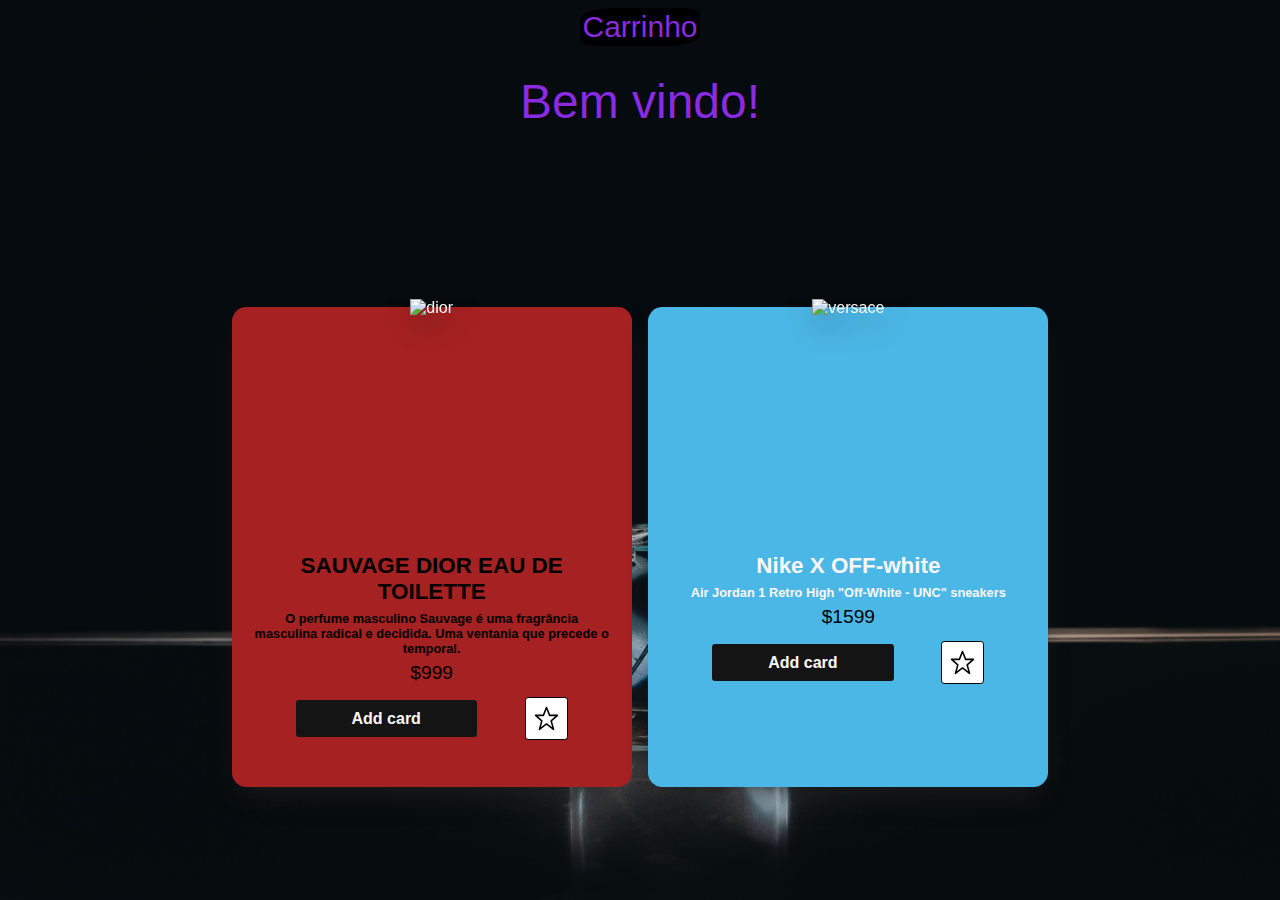
==== localStorageProject/Loja/index.html @ 0d5efc06 "Add files via upload" ====
<!DOCTYPE html>
<html lang="en">
<head>
    <link rel="stylesheet" href="style.css">
    <meta charset="UTF-8">
    <meta http-equiv="X-UA-Compatible" content="IE=edge">
    <meta name="viewport" content="width=device-width, initial-scale=1.0">
    <title>Loja</title>
    <script src="https://code.jquery.com/jquery-3.7.0.js"></script>
    <link href="https://cdn.jsdelivr.net/npm/bootstrap@5.0.2/dist/css/bootstrap.min.css" rel="stylesheet" integrity="sha384-EVSTQN3/azprG1Anm3QDgpJLIm9Nao0Yz1ztcQTwFspd3yD65VohhpuuCOmLASjC" crossorigin="anonymous">
    <script src="https://cdn.jsdelivr.net/npm/bootstrap@5.0.2/dist/js/bootstrap.bundle.min.js" integrity="sha384-MrcW6ZMFYlzcLA8Nl+NtUVF0sA7MsXsP1UyJoMp4YLEuNSfAP+JcXn/tWtIaxVXM" crossorigin="anonymous"></script>
</head>
<body style="background-image: url(../Imagens/fun2.avif); background-size: cover;">
    

    <a style="border: solid 2px black; border-radius: 30% 15%; background-color: black; color:blueviolet; margin-top: 8px; font-size: 30px;" href="../Carrinho">Carrinho</a>

    <div>
        <h5 id="perfil"></h5>
    <div class="idPerfil">
        <span id="idPerfil"></span>
    </div>
    </div>
<br>
         <p class="esc1">Bem vindo!<span id="user"></span></p>
<br>
<br>
        <h2 style="margin-right: 1550px; color: blueviolet; text-shadow: 1px 1px 1px black; ">Perfumes:</h2>

        <main class="container">
            <section class="card">
    <div  class="product-image">
        <img  src="https://acdn.mitiendanube.com/stores/001/487/363/products/sauvage1-03086d6e72ae1c4bc616155715917106-1024-1024.png" alt="dior" draggable="false" />
    </div>
    <div class="product-info">
        <h2 style="color: black;">SAUVAGE DIOR EAU DE TOILETTE</h2>
         <p style="color: black;">O perfume masculino Sauvage é uma fragrância masculina radical e decidida. Uma ventania que precede o temporal.</p>
    <div class="price">$999</div>
    </div>
    <div class="btn">
        <button class="buy-btn">Add card</button>
        <button class="fav">
            <svg class="svg" id="i-star" xmlns="http://www.w3.org/2000/svg" viewBox="0 0 32 32" stroke="#000" stroke-linecap="round" stroke-linejoin="round" stroke-width="2">
                <path d="M16 2 L20 12 30 12 22 19 25 30 16 23 7 30 10 19 2 12 12 12 Z" />
            </svg>
        </button>
    </div>
            </section>
            <section class="card card-blue">
    <div class="product-image">
        <img src="https://res.cloudinary.com/beleza-na-web/image/upload/w_1500,f_auto,fl_progressive,q_auto:eco,w_800/v1/imagens/product/20054390/fcecd439-46fd-4a77-82e8-6107319baeef-eros-versace-eau-de-parfum-perfume-masculino-50ml.png" alt="versace" draggable="false" />
    </div>
    <div class="product-info">
        <h2>Nike X OFF-white</h2>
         <p>Air Jordan 1 Retro High "Off-White - UNC" sneakers</p>
    <div class="price">$1599</div>
    </div>
    <div class="btn">
        <button class="buy-btn">Add card</button>
        <button class="fav">
            <svg class="svg" id="i-star" xmlns="http://www.w3.org/2000/svg" viewBox="0 0 32 32" stroke="#000" stroke-linecap="round" stroke-linejoin="round" stroke-width="2">
                <path d="M16 2 L20 12 30 12 22 19 25 30 16 23 7 30 10 19 2 12 12 12 Z" />
            </svg>
        </button>
    </div>
            </section>
      </main>

    <div class="wrap">
    <div id="produtos-container" class="row center"></div>
    </div>
        <script src="script.js"></script>
</body>
</html>
---- localStorageProject/Loja/style.css ----
*{
    padding: 0;
    margin: 0;
}
body{
    width: 100vw;
    height: auto;
    overflow-x: hidden;
    padding: 20px;
    margin-top: 20px;
    display: flex;
    flex-direction: column;
    justify-content: center;
    align-items: center;
}


.esc1{

    color: blueviolet; text-shadow: 1px 1px 1px black;
    justify-content: center;
    align-items: center;
    margin-top: 10px;
    font-size: 48px;
}
/*===== GOOGLE FONTS =====*/
@import url("https://fonts.googleapis.com/css2?family=Montserrat:wght@400;500;600;700&display=swap");

/*===== VARIABLES CSS =====*/
:root {
  --dark-color-lighten: #f2f5ff;
  --red-card: #a62121;
  --blue-card: #4bb7e6;
  --btn: #141414;
  --btn-hover: #3a3a3a;
  --text: #fbf7f7;
}

/*===== RESET =====*/
*,
::before,
::after {
  margin: 0;
  padding: 0;
  box-sizing: border-box;
}

body {
  margin: 0;
  padding: 0;
  box-sizing: border-box;
  height: 100vh;
  width: 100vw;
  background-color: var(--dark-color-lighten);
  font-family: "Montserrat", sans-serif;
}
button {
  font-family: "Montserrat", sans-serif;
  display: inline-block;
  border: none;
  outline: none;
  border-radius: 0.2rem;
  color: var(--text);
  cursor: pointer;
}

a {
  text-decoration: none;
}

img {
  max-width: 100%;
  height: 100%;
  user-select: none;
}

/*===== CARD =====*/
.container {
  height: 100%;
  width: 850px;
  margin: auto;
  display: flex;
  align-items: center;
  justify-content: space-evenly;
}
.card {
  position: relative;
  padding: 1rem;
  width: 400px;
  height: 480px;
  box-shadow: -1px 15px 30px -12px rgb(32, 32, 32);
  border-radius: 0.9rem;
  background-color: var(--red-card);
  color: var(--text);
  cursor: pointer;
}

.card-blue {
  background: var(--blue-card);
}

.product-image {
  height: 230px;
  width: 100%;
  transform: translate(0, -1.5rem);
  transition: transform 500ms ease-in-out;
  filter: drop-shadow(5px 10px 15px rgba(8, 9, 13, 0.4));
}
.product-info {
  text-align: center;
}

.card:hover .product-image {
  transform: translate(-1.5rem, -7rem) rotate(-20deg);
}

.product-info h2 {
  font-size: 1.4rem;
  font-weight: 600;
}
.product-info p {
  margin: 0.4rem;
  font-size: 0.8rem;
  font-weight: 600;
}
.price {
  font-size: 1.2rem;
  font-weight: 500;
}
.btn {
  display: flex;
  justify-content: space-evenly;
  align-items: center;
  margin-top: 0.8rem;
}
.buy-btn {
  background-color: var(--btn);
  padding: 0.6rem 3.5rem;
  font-weight: 600;
  font-size: 1rem;
  transition: 300ms ease;
}
.buy-btn:hover {
  background-color: var(--btn-hover);
}
.fav {
  box-sizing: border-box;
  background: #fff;
  padding: 0.5rem 0.5rem;
  border: 1px solid#000;
  display: grid;
  place-items: center;
}

.svg {
  height: 25px;
  width: 25px;
  fill: #fff;
  transition: all 500ms ease;
}

.fav:hover .svg {
  fill: #000;
}

@media screen and (max-width: 800px) {
  body {
    height: auto;
  }
  .container {
    padding: 2rem 0;
    width: 100%;
    flex-direction: column;
    gap: 3rem;
  }
}
.product-image{
    display: flex;
    align-items: center;
    justify-content: center;
}
.buy-btn{
    display: flex;
  justify-content: space-evenly;
  align-items: center;
  }
.price{
    color: #000;
}
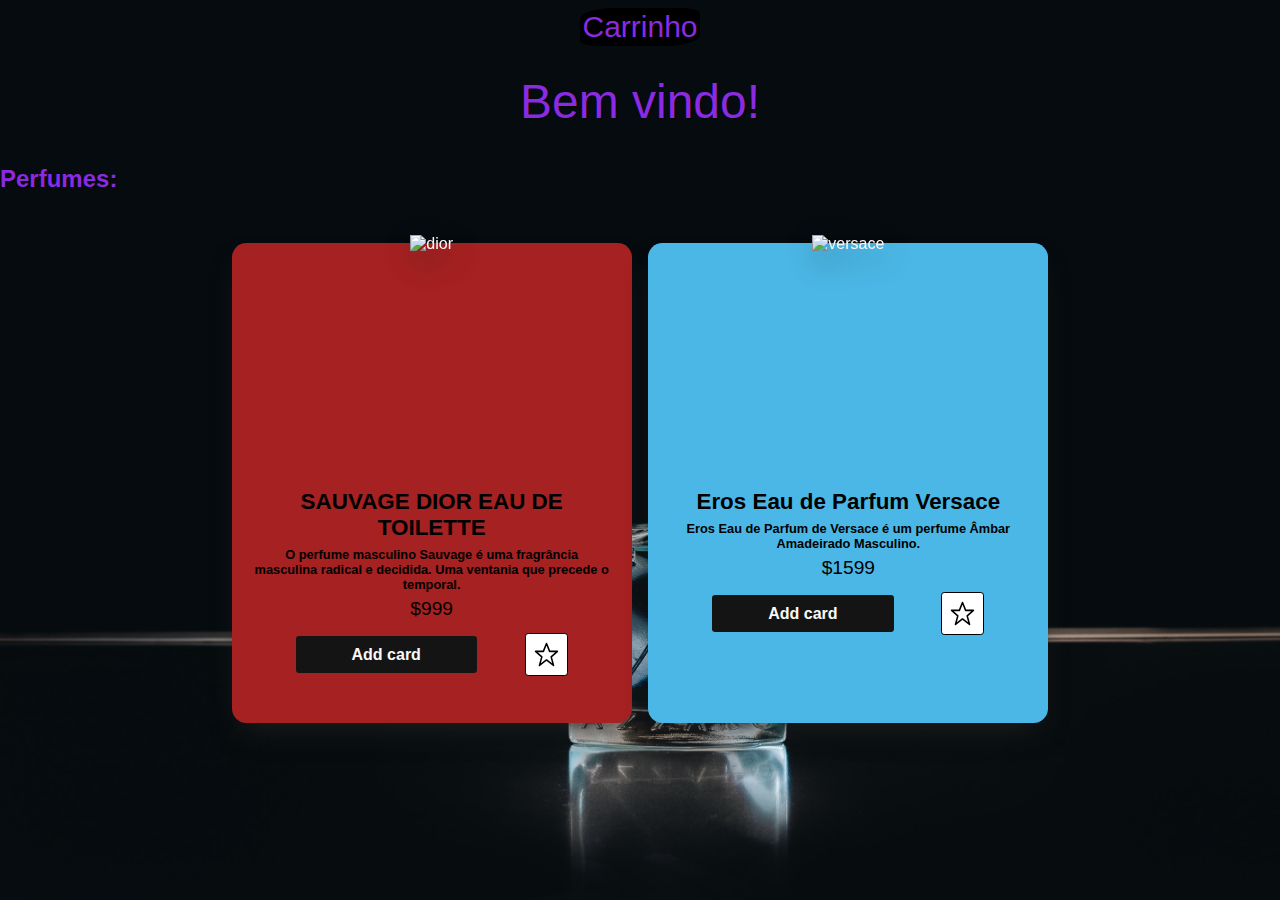
==== commit 32e7b632: "Add files via upload" ====
--- a/localStorageProject/Loja/index.html
+++ b/localStorageProject/Loja/index.html
@@ -12,10 +12,8 @@
 </head>
 <body style="background-image: url(../Imagens/fun2.avif); background-size: cover;">
     
-
-    <a style="border: solid 2px black; border-radius: 30% 15%; background-color: black; color:blueviolet; margin-top: 8px; font-size: 30px;" href="../Carrinho">Carrinho</a>
-
-    <div>
+        <a style="border: solid 2px black; border-radius: 30% 15%; background-color: black; color:blueviolet; margin-top: 8px; font-size: 30px;" href="../Carrinho">Carrinho</a><div class="btn-group" role="group" aria-label="Basic example">
+      
         <h5 id="perfil"></h5>
     <div class="idPerfil">
         <span id="idPerfil"></span>
@@ -25,7 +23,7 @@
          <p class="esc1">Bem vindo!<span id="user"></span></p>
 <br>
 <br>
-        <h2 style="margin-right: 1550px; color: blueviolet; text-shadow: 1px 1px 1px black; ">Perfumes:</h2>
+        <h2 style="margin-right: auto; color: blueviolet; text-shadow: 1px 1px 1px black; ">Perfumes:</h2>
 
         <main class="container">
             <section class="card">
@@ -38,7 +36,7 @@
     <div class="price">$999</div>
     </div>
     <div class="btn">
-        <button class="buy-btn">Add card</button>
+        <button class="btn-adicionar-ao-carrinho buy-btn">Add card</button>
         <button class="fav">
             <svg class="svg" id="i-star" xmlns="http://www.w3.org/2000/svg" viewBox="0 0 32 32" stroke="#000" stroke-linecap="round" stroke-linejoin="round" stroke-width="2">
                 <path d="M16 2 L20 12 30 12 22 19 25 30 16 23 7 30 10 19 2 12 12 12 Z" />
@@ -51,12 +49,12 @@
         <img src="https://res.cloudinary.com/beleza-na-web/image/upload/w_1500,f_auto,fl_progressive,q_auto:eco,w_800/v1/imagens/product/20054390/fcecd439-46fd-4a77-82e8-6107319baeef-eros-versace-eau-de-parfum-perfume-masculino-50ml.png" alt="versace" draggable="false" />
     </div>
     <div class="product-info">
-        <h2>Nike X OFF-white</h2>
-         <p>Air Jordan 1 Retro High "Off-White - UNC" sneakers</p>
+        <h2 style="color:black">Eros Eau de Parfum Versace</h2>
+         <p style="color:black">Eros Eau de Parfum de Versace é um perfume Âmbar Amadeirado Masculino.</p>
     <div class="price">$1599</div>
     </div>
     <div class="btn">
-        <button class="buy-btn">Add card</button>
+        <button class="btn-adicionar-ao-carrinho buy-btn">Add card</button>
         <button class="fav">
             <svg class="svg" id="i-star" xmlns="http://www.w3.org/2000/svg" viewBox="0 0 32 32" stroke="#000" stroke-linecap="round" stroke-linejoin="round" stroke-width="2">
                 <path d="M16 2 L20 12 30 12 22 19 25 30 16 23 7 30 10 19 2 12 12 12 Z" />
--- a/localStorageProject/Loja/style.css
+++ b/localStorageProject/Loja/style.css
@@ -13,7 +13,20 @@
     justify-content: center;
     align-items: center;
 }
-
+.idPerfil{
+  display: flex;
+  gap: 5px;
+}
+.wrap{
+  display: flex;
+  flex-direction: row;
+  justify-content: center;
+  align-items: center;
+  width: 100%;
+  height: auto;
+  flex-wrap: wrap;
+  padding: 5%;
+}
 
 .esc1{
 
@@ -186,4 +199,7 @@
   }
 .price{
     color: #000;
+}
+.btn-group{
+
 }